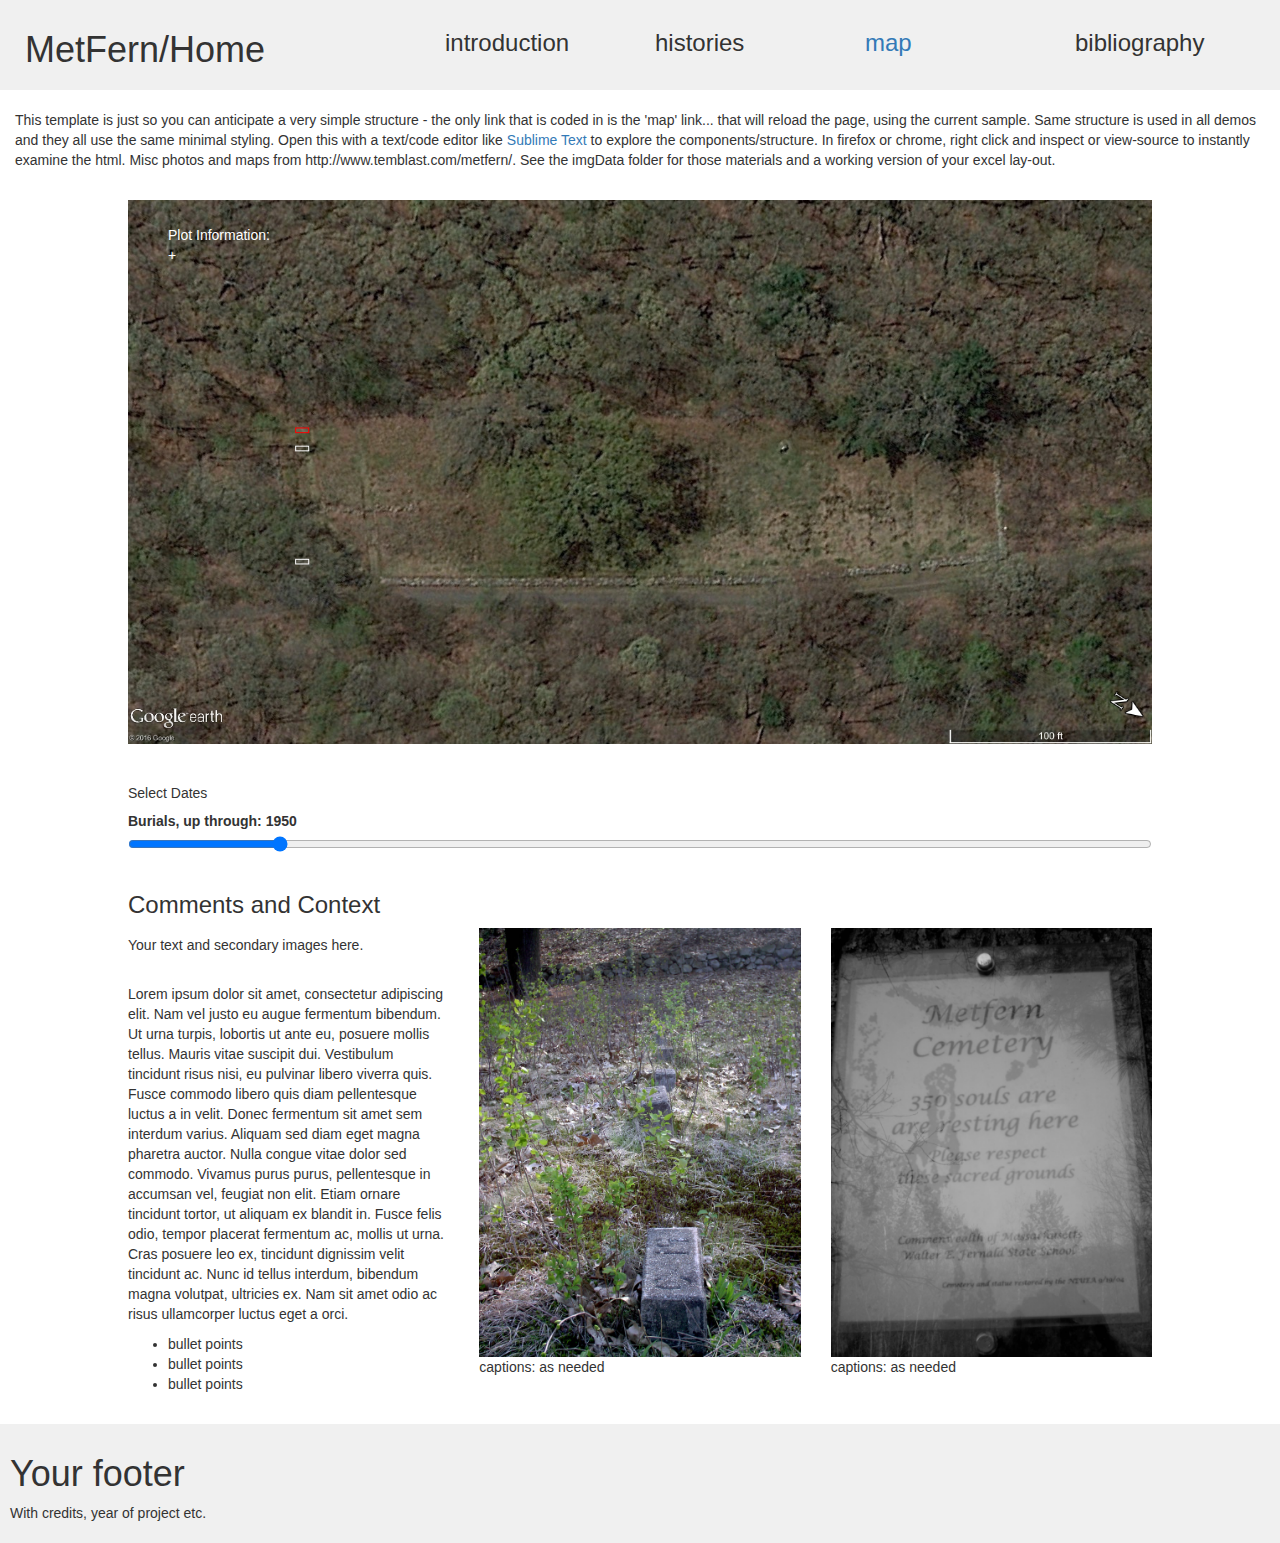
==== sample-d3slider.html @ 2bc12a05 "d3slider version done" ====
<!DOCTYPE html>
<html lang="en">
  <head>
    <meta charset="utf-8">
    <meta http-equiv="X-UA-Compatible" content="IE=edge">
    <meta name="viewport" content="width=device-width, initial-scale=1">
    <!-- The above 3 meta tags *must* come first in the head; any other head content must come *after* these tags -->
    <title>Sample Map Options - d3Slider </title>

    <!-- Bootstrap -->
    <link href="./css/bootstrap.css" rel="stylesheet">
    <link href="./css/style.css" rel="stylesheet">
  </head>

  <body>
    <div class="container-fluid">
      <div class="row top-nav">
        <div class="col-lg-4">
          <h1>MetFern/Home</h1>
        </div>
        <div class="col-lg-2"><h3>introduction</h3></div>
        <div class="col-lg-2"><h3>histories</h3></div>
        <div class="col-lg-2"><h3><a href="sample-d3slider.html">map</a></h3></div>
        <div class="col-lg-2"><h3>bibliography</h3></div>
      </div>
      <br/>
      <p> This template is just so you can anticipate a very simple structure - the only link that is coded in is the 'map' link... that will reload the page, using the current sample. Same structure is used in all demos and they all use the same minimal styling. Open this with a text/code editor like <a href="https://www.sublimetext.com/">Sublime Text</a> to explore the components/structure. In firefox or chrome, right click and inspect or view-source to instantly examine the html. Misc photos and maps from http://www.temblast.com/metfern/. See the imgData folder for those materials and a working version of your excel lay-out.</p>
      <br/>

      <div class="map center-block" id="map">
        <svg id="mapSvg">
          <image id="backgroundImage" xlink:href="imgData/googleNoOverlay.jpg" />
          <text class="whiteLabels" id="pretooltip" x="40" y="40">Plot Information: </text>
          <text class="whiteLabels" id="tooltip" x="40" y="60">+</text>
        </svg>
      </div>

      <div class="slider center-block">
      <h5>Select Dates</h5>
      <form class="pb20">
        <label id='label' for="rangeVal">Burials, up through: 1950</label>
        <input type="range" id="rangeVal" min="1945" max="1980" value="1950" onChange="document.getElementById('label').innerHTML= 'Burials, up through: '+ this.value; filterByDate(this.value);"/>
      </form>
      </div>

      <div class="comments center-block">
      <h3>Comments and Context</h3>
        <div class="row">
          <div class="col-lg-4">
              <h5>Your text and secondary images here.</h5>
              <br/>
              <p>Lorem ipsum dolor sit amet, consectetur adipiscing elit. Nam vel justo eu augue fermentum bibendum. Ut urna turpis, lobortis ut ante eu, posuere mollis tellus. Mauris vitae suscipit dui. Vestibulum tincidunt risus nisi, eu pulvinar libero viverra quis. Fusce commodo libero quis diam pellentesque luctus a in velit. Donec fermentum sit amet sem interdum varius. Aliquam sed diam eget magna pharetra auctor. Nulla congue vitae dolor sed commodo. Vivamus purus purus, pellentesque in accumsan vel, feugiat non elit. Etiam ornare tincidunt tortor, ut aliquam ex blandit in. Fusce felis odio, tempor placerat fermentum ac, mollis ut urna. Cras posuere leo ex, tincidunt dignissim velit tincidunt ac. Nunc id tellus interdum, bibendum magna volutpat, ultricies ex. Nam sit amet odio ac risus ullamcorper luctus eget a orci.</p>
              <ul>
                <li>bullet points</li>
                <li>bullet points</li>
                <li>bullet points</li>
              </ul>
          </div>
          <div class="col-lg-4">
              <img src="imgData/numberedGraves.jpg" style="width:100%" />
              <p>captions: as needed</p>
          </div>
          <div class="col-lg-4">
              <img src="imgData/MetfernCemetary.jpg" style="width:100%" />
              <p>captions: as needed</p>
          </div>
        </div>
        <br/>
      </div>

      <div class="row top-nav">
        <h1>Your footer </h1><p>With credits, year of project etc.</p>
      </div>
      <script src="./imgData/data/test-inkscapePlots-Formatted.js"></script>
      <script src="./libraries/d3.js"></script>
      <script src="./jsMapScripts/d3Slider.js"></script>
    </div>
  </body>

</html>
---- css/style.css ----
.top-nav {
	padding: 10px;
	background-color: #f0f0f0;
}

.map {
	width: 80vw;
	height: 45vw;
	/* vw = viewport width, so 80% of viewport width, set to be ~2:1 ratio */
}

.slider {
	width: 80vw;
	/* px = pixel, with a set height instead of relative */
}

.pb20 {
	padding-bottom: 20px;
	/* px = pixel, with a set height instead of relative */
}

.comments {
	width: 80vw;
}

/* to visualize plot conditions */

.plot {
	opacity:1;
	fill:#ffffff;
	fill-opacity: 0.1;
	stroke:#ffffff;
	stroke-opacity:1
}

.lost { /* red */
	stroke: #ff0000;
}

.disentered { /* blue */
	stroke: #0000ff;
}

.unknown {
	stroke: #ffffff;
}

.whiteLabels {
	fill: #ffffff;
}
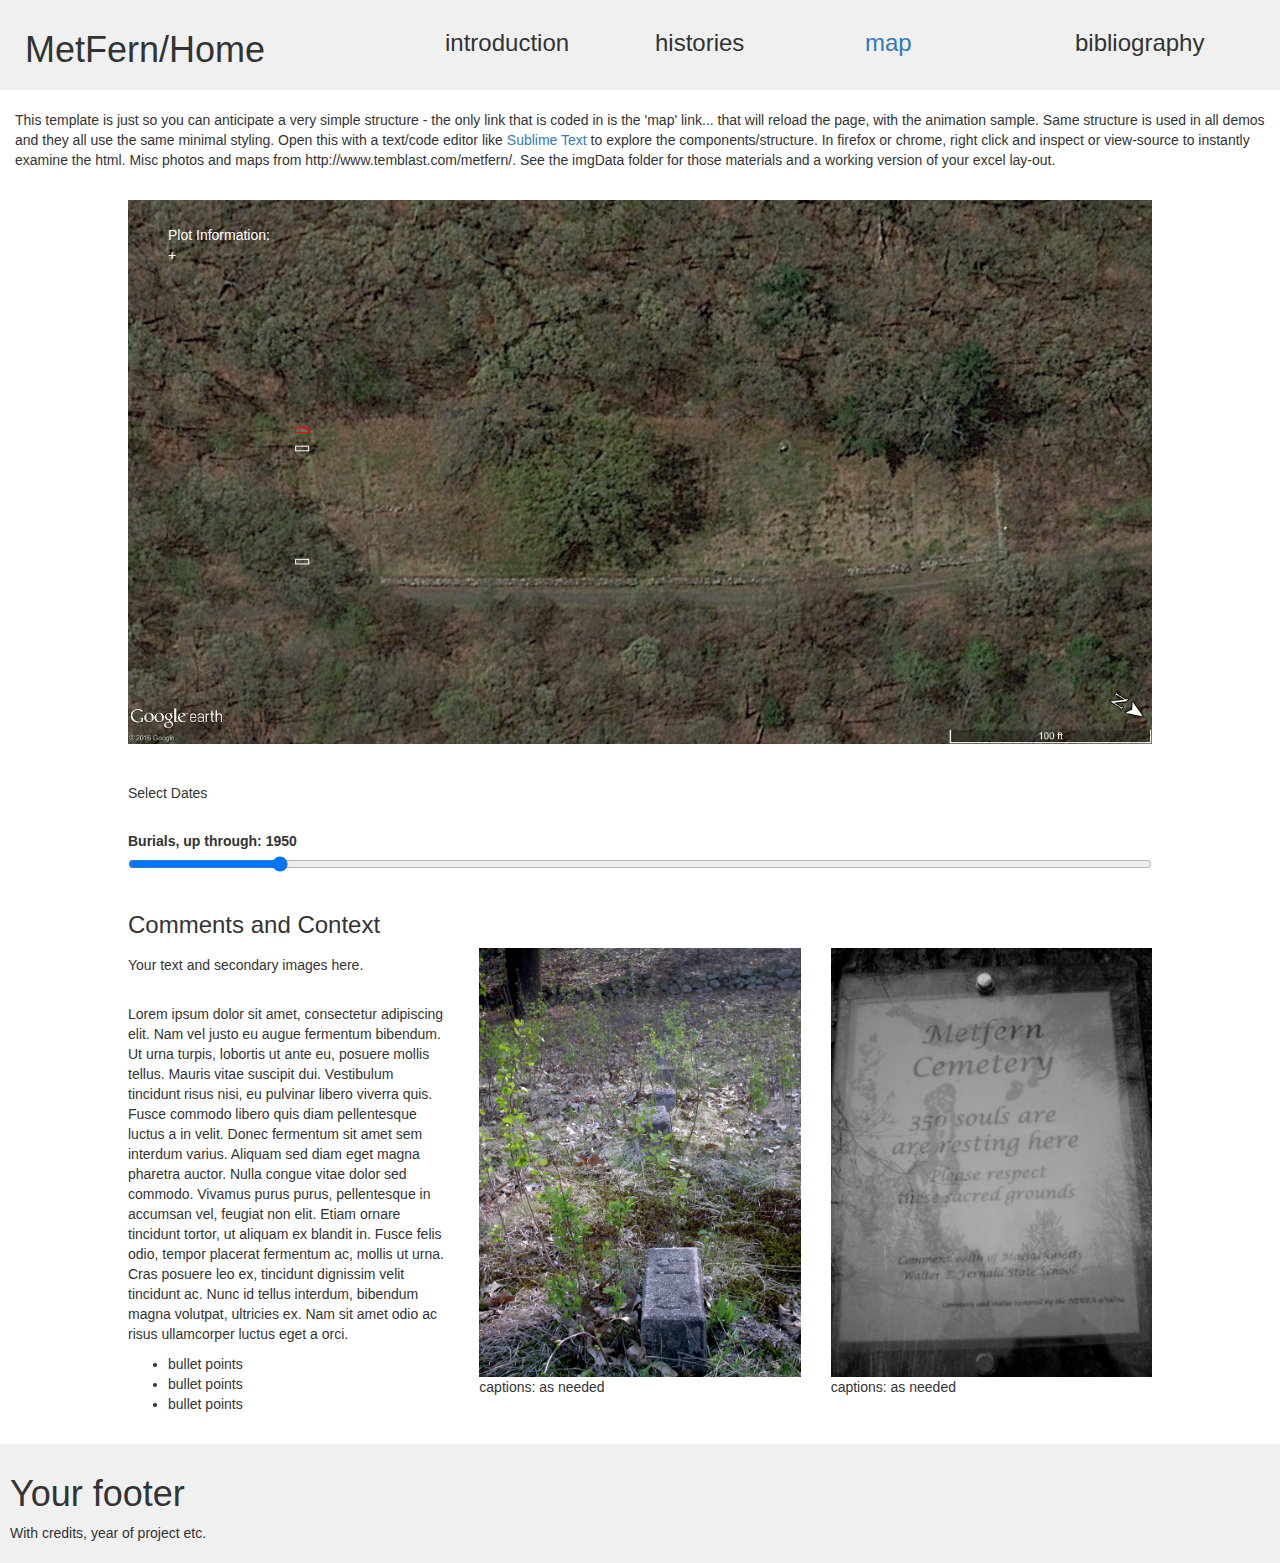
==== commit 14dd6c27: "updated map links" ====
--- a/sample-d3slider.html
+++ b/sample-d3slider.html
@@ -20,11 +20,11 @@
         </div>
         <div class="col-lg-2"><h3>introduction</h3></div>
         <div class="col-lg-2"><h3>histories</h3></div>
-        <div class="col-lg-2"><h3><a href="sample-d3slider.html">map</a></h3></div>
+        <div class="col-lg-2"><h3><a href="index.html">map</a></h3></div>
         <div class="col-lg-2"><h3>bibliography</h3></div>
       </div>
       <br/>
-      <p> This template is just so you can anticipate a very simple structure - the only link that is coded in is the 'map' link... that will reload the page, using the current sample. Same structure is used in all demos and they all use the same minimal styling. Open this with a text/code editor like <a href="https://www.sublimetext.com/">Sublime Text</a> to explore the components/structure. In firefox or chrome, right click and inspect or view-source to instantly examine the html. Misc photos and maps from http://www.temblast.com/metfern/. See the imgData folder for those materials and a working version of your excel lay-out.</p>
+      <p> This template is just so you can anticipate a very simple structure - the only link that is coded in is the 'map' link... that will reload the page, with the animation sample. Same structure is used in all demos and they all use the same minimal styling. Open this with a text/code editor like <a href="https://www.sublimetext.com/">Sublime Text</a> to explore the components/structure. In firefox or chrome, right click and inspect or view-source to instantly examine the html. Misc photos and maps from http://www.temblast.com/metfern/. See the imgData folder for those materials and a working version of your excel lay-out.</p>
       <br/>
 
       <div class="map center-block" id="map">
--- a/css/style.css
+++ b/css/style.css
@@ -14,8 +14,10 @@
 	/* px = pixel, with a set height instead of relative */
 }
 
+
 .pb20 {
 	padding-bottom: 20px;
+	padding-top: 20px;
 	/* px = pixel, with a set height instead of relative */
 }
 
